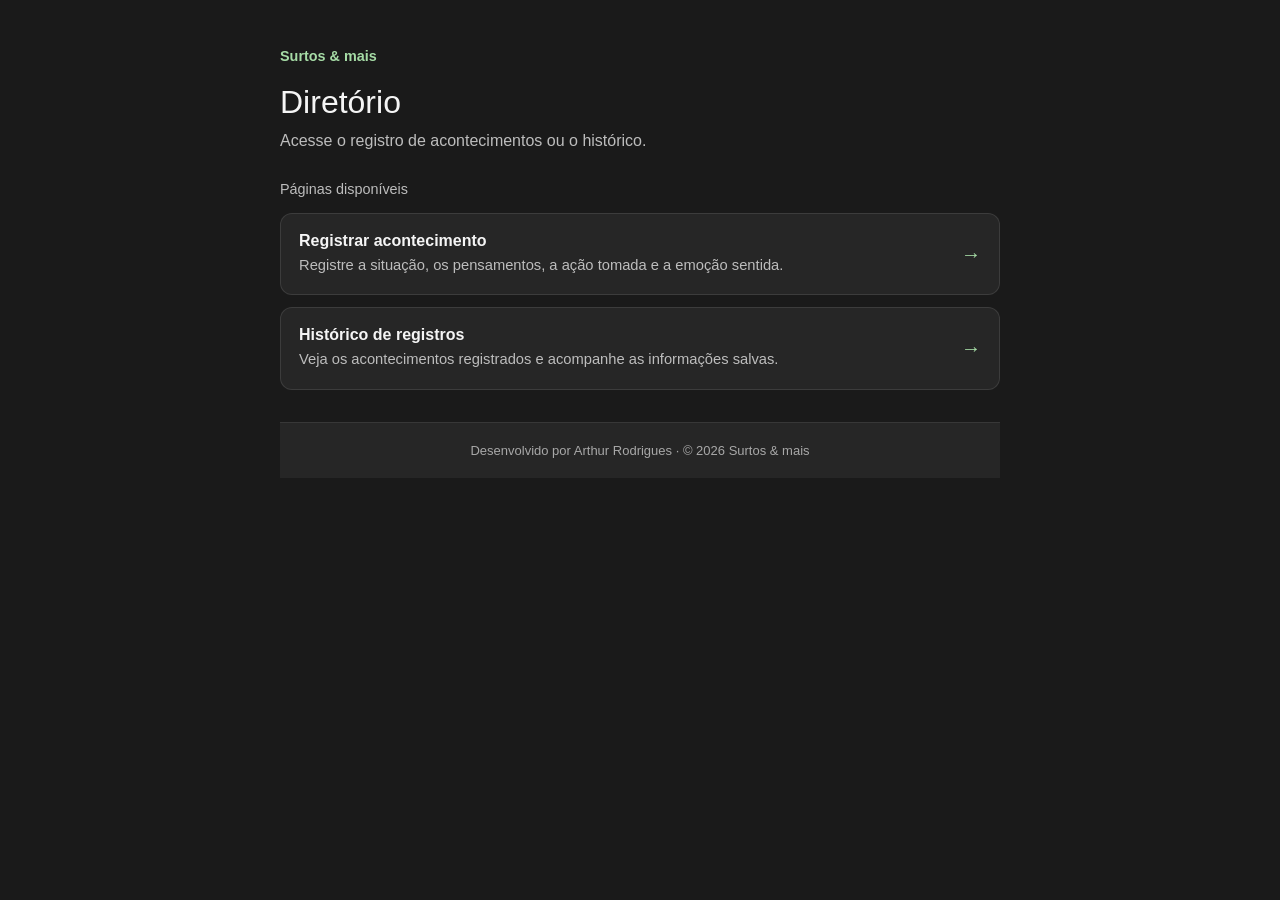
==== Directory/index.html @ 0461cfe9 "add initial HTML structure, CSS styles, and JavaScript for dynamic year display" ====
<!DOCTYPE html>
<html lang="pt-BR">
<head>
    <meta charset="UTF-8">
    <meta name="viewport" content="width=device-width, initial-scale=1.0">
    <meta name="description" content="Diretório de páginas do GCS - Gerenciamento de Crises e Surtos.">
    <title>Diretório | GCS</title>
    <link rel="stylesheet" href="style.css">
</head>
<body>
    <main class="diretorio">
        <header class="cabecalho">
            <p class="nome-marca">Surtos &amp; mais</p>
            <h1>Diretório</h1>
            <p class="introducao">Acesse o registro de acontecimentos ou o histórico.</p>
        </header>

        <section class="lista-de-paginas" aria-labelledby="titulo-paginas">
            <h2 id="titulo-paginas">Páginas disponíveis</h2>

            <a class="cartao-pagina" href="../index.html">
                <div class="conteudo-cartao">
                    <h3>Registrar acontecimento</h3>
                    <p>Registre a situação, os pensamentos, a ação tomada e a emoção sentida.</p>
                </div>
                <span class="seta" aria-hidden="true">→</span>
            </a>

            <a class="cartao-pagina" href="../control.html">
                <div class="conteudo-cartao">
                    <h3>Histórico de registros</h3>
                    <p>Veja os acontecimentos registrados e acompanhe as informações salvas.</p>
                </div>
                <span class="seta" aria-hidden="true">→</span>
            </a>
        </section>

        <footer>
            <span>Desenvolvido por Arthur Rodrigues</span>
            <span aria-hidden="true"> · </span>
            <span>© <span id="ano"></span> Surtos &amp; mais</span>
        </footer>
    </main>

    <script src="script.js"></script>
</body>
</html>
---- Directory/style.css ----
:root {
    color-scheme: dark;
    font-family: "Segoe UI", Arial, sans-serif;
    background: #1a1a1a;
    color: #f5f5f5;
}

* {
    box-sizing: border-box;
    -webkit-tap-highlight-color: transparent;
}

body {
    min-width: 320px;
    min-height: 100vh;
    margin: 0;
    background: #1a1a1a;
}

.diretorio {
    width: min(100% - 48px, 720px);
    margin: 0 auto;
    padding: 48px 0 28px;
}

.cabecalho { margin-bottom: 28px; }

.nome-marca {
    margin: 0 0 20px;
    color: #a6dca6;
    font-size: .9rem;
    font-weight: 600;
}

h1, h2, h3, p { margin-top: 0; }
h1 { margin-bottom: 8px; font-size: 2rem; font-weight: 500; }

.introducao {
    margin-bottom: 0;
    color: #bdbdbd;
    line-height: 1.5;
}

.lista-de-paginas { display: grid; gap: 12px; }
.lista-de-paginas h2 { margin: 0 0 4px; font-size: .9rem; font-weight: 500; color: #bdbdbd; }

.cartao-pagina {
    display: flex;
    align-items: center;
    justify-content: space-between;
    gap: 16px;
    padding: 18px;
    border: 1px solid rgba(255, 255, 255, .1);
    border-radius: 12px;
    background: #262626;
    color: inherit;
    text-decoration: none;
    transition: background-color .2s ease;
}

.cartao-pagina:hover { background: #303030; }
.cartao-pagina:focus-visible { outline: 2px solid #a6dca6; outline-offset: 3px; }

.conteudo-cartao h3 { margin-bottom: 5px; font-size: 1rem; font-weight: 600; }
.conteudo-cartao p { margin-bottom: 0; color: #bdbdbd; font-size: .92rem; line-height: 1.45; }

.seta { color: #a6dca6; font-size: 1.25rem; }

footer {
    width: 100%;
    margin-top: 32px;
    padding: 20px 16px;
    background-color: #262626;
    border-top: 1px solid rgba(255, 255, 255, 0.08);
    color: #a8a8a8;
    font-size: 13px;
    text-align: center;
}

@media (max-width: 560px) {
    .diretorio { width: min(100% - 32px, 720px); padding-top: 32px; }
}
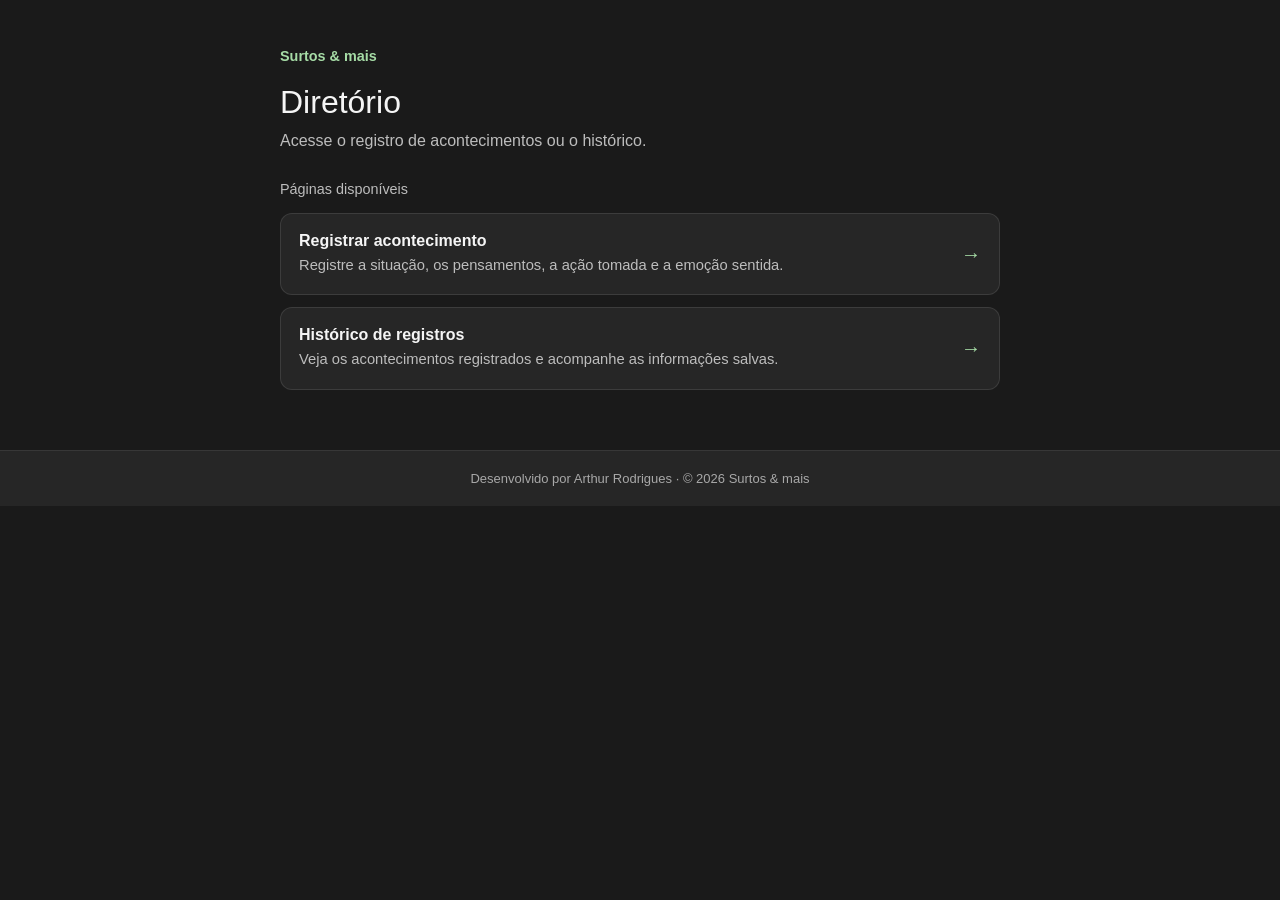
==== commit cee3d332: "last change of day 08:50pm footer working better" ====
--- a/Directory/index.html
+++ b/Directory/index.html
@@ -35,12 +35,12 @@
             </a>
         </section>
 
-        <footer>
-            <span>Desenvolvido por Arthur Rodrigues</span>
-            <span aria-hidden="true"> · </span>
-            <span>© <span id="ano"></span> Surtos &amp; mais</span>
-        </footer>
     </main>
+    <footer>
+        <span>Desenvolvido por Arthur Rodrigues</span>
+        <span aria-hidden="true"> · </span>
+        <span>© <span id="ano"></span> Surtos &amp; mais</span>
+    </footer>
 
     <script src="script.js"></script>
 </body>
